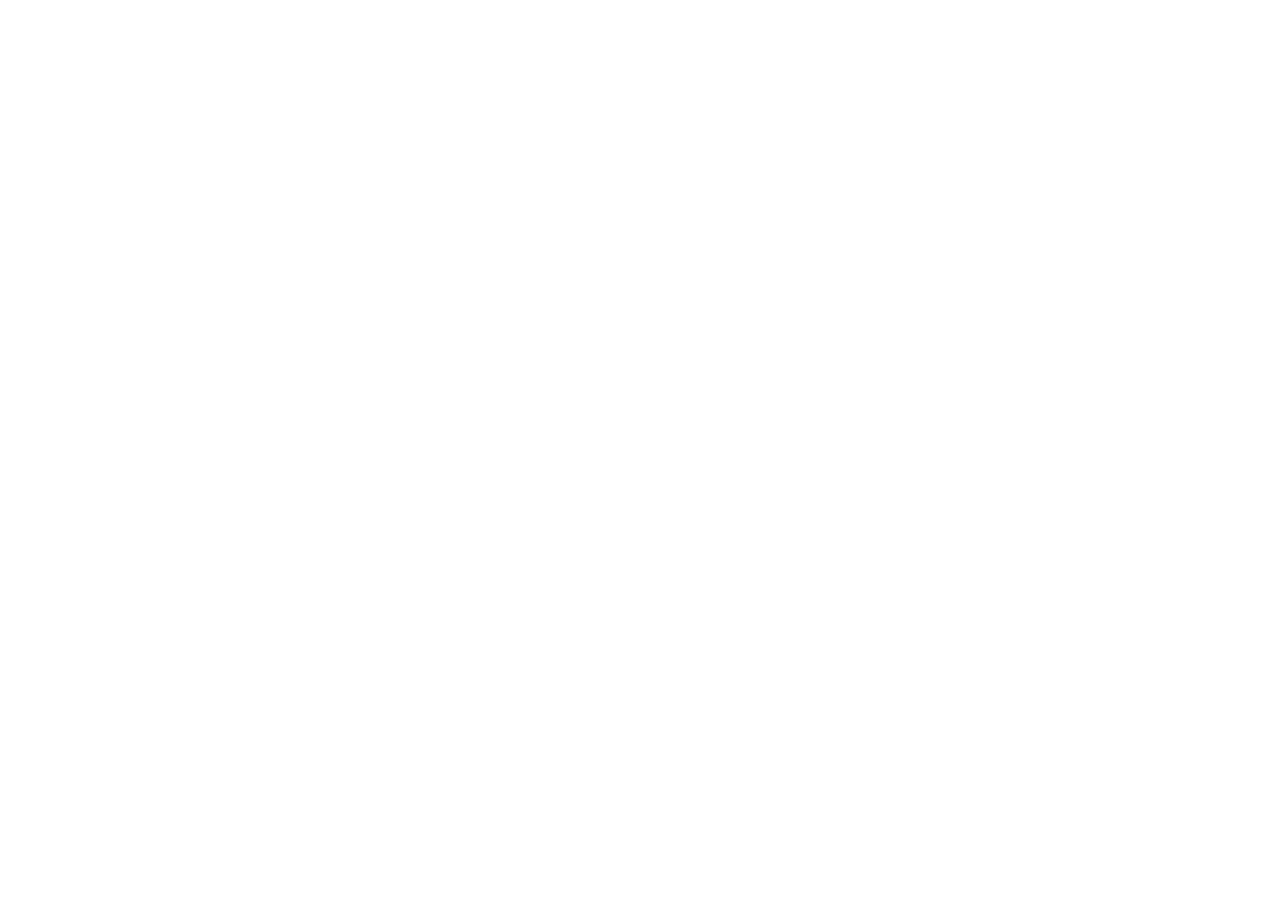
==== html/index.html @ bdfc8734 "修改" ====
<!DOCTYPE html>
<html lang="en">
<head>
    <meta charset="UTF-8">
    <meta name="viewport" content="width=device-width, initial-scale=1.0">
    <title>Document</title>
</head>
<body>
    
</body>
</html>
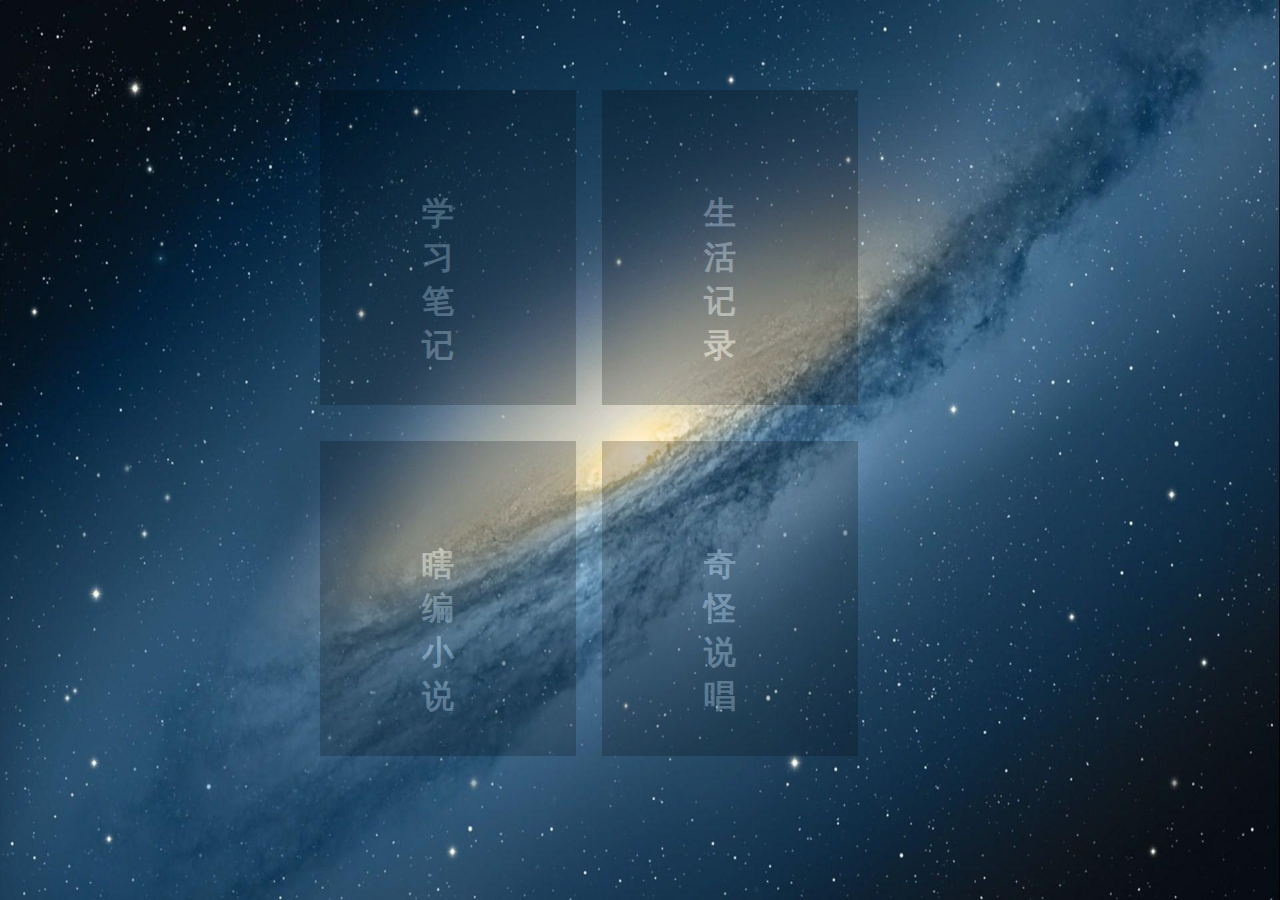
==== commit 8b7dce82: "添加主页" ====
--- a/html/index.html
+++ b/html/index.html
@@ -3,9 +3,21 @@
 <head>
     <meta charset="UTF-8">
     <meta name="viewport" content="width=device-width, initial-scale=1.0">
-    <title>Document</title>
+    <title>博客主页</title>
+    <link rel="stylesheet" href="../css/index.css">
 </head>
 <body>
-    
+    <section id="oneSection">
+        <h1>学习笔记</h1>
+    </section>
+    <section id="twoSection">
+        <h1>生活记录</h1>
+    </section>
+    <section id="threeSection">
+        <h1>瞎编小说</h1>
+    </section>
+    <section id="fourSection">
+        <h1>奇怪说唱</h1>
+    </section>
 </body>
 </html>--- a/css/index.css
+++ b/css/index.css
@@ -0,0 +1,51 @@
+*{
+    margin: 0px;
+    padding: 0px;
+}
+
+body{
+    display: grid;
+    grid-template-rows: 10vh 35vh 4vh 35vh;
+    grid-template-columns: 25vw 20vw 2vw 20vw;
+    background-image: url("../picture/5.jpeg");
+    background-size: 100vw 100vh;
+    width: 100vw;
+    height: 100vh;
+}
+
+section{
+    opacity: 20%;
+    background-color: rgb(0, 0, 0);
+    color: rgb(255, 255, 255);
+    align-content: center;
+}
+#oneSection{
+    grid-row-start: 2;
+    grid-row-end: 3;
+    grid-column-start: 2;
+    grid-column-end: 3;
+}
+#twoSection{
+    grid-row-start: 2;
+    grid-row-end: 3;
+    grid-column-start: 4;
+    grid-column-end: 5;
+}
+#threeSection{
+    grid-row-start: 4;
+    grid-row-end: 5;
+    grid-column-start: 2;
+    grid-column-end: 3;
+}
+#fourSection{
+    grid-row-start: 4;
+    grid-row-end: 5;
+    grid-column-start: 4;
+    grid-column-end: 5;
+    
+}
+h1{
+    width: 50px;
+    margin-top: 25%;
+    margin-left: 40%;
+}